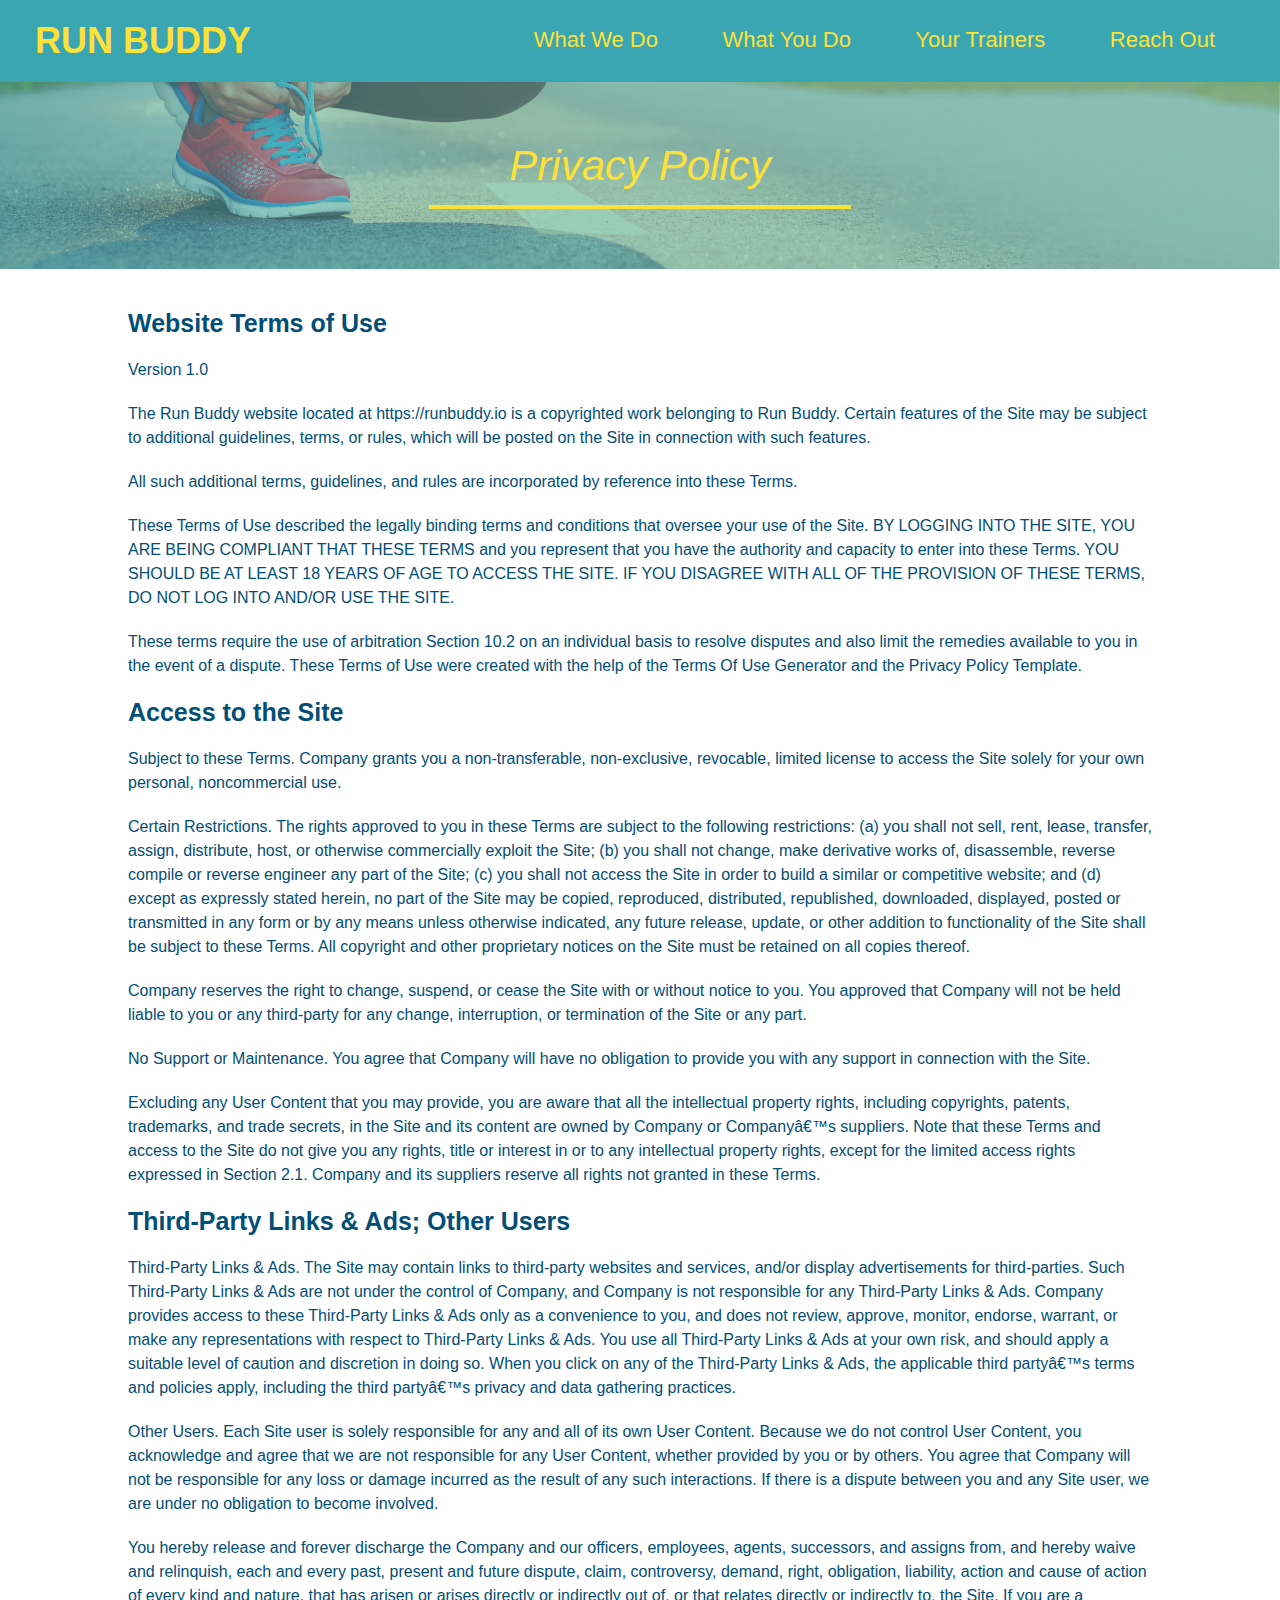
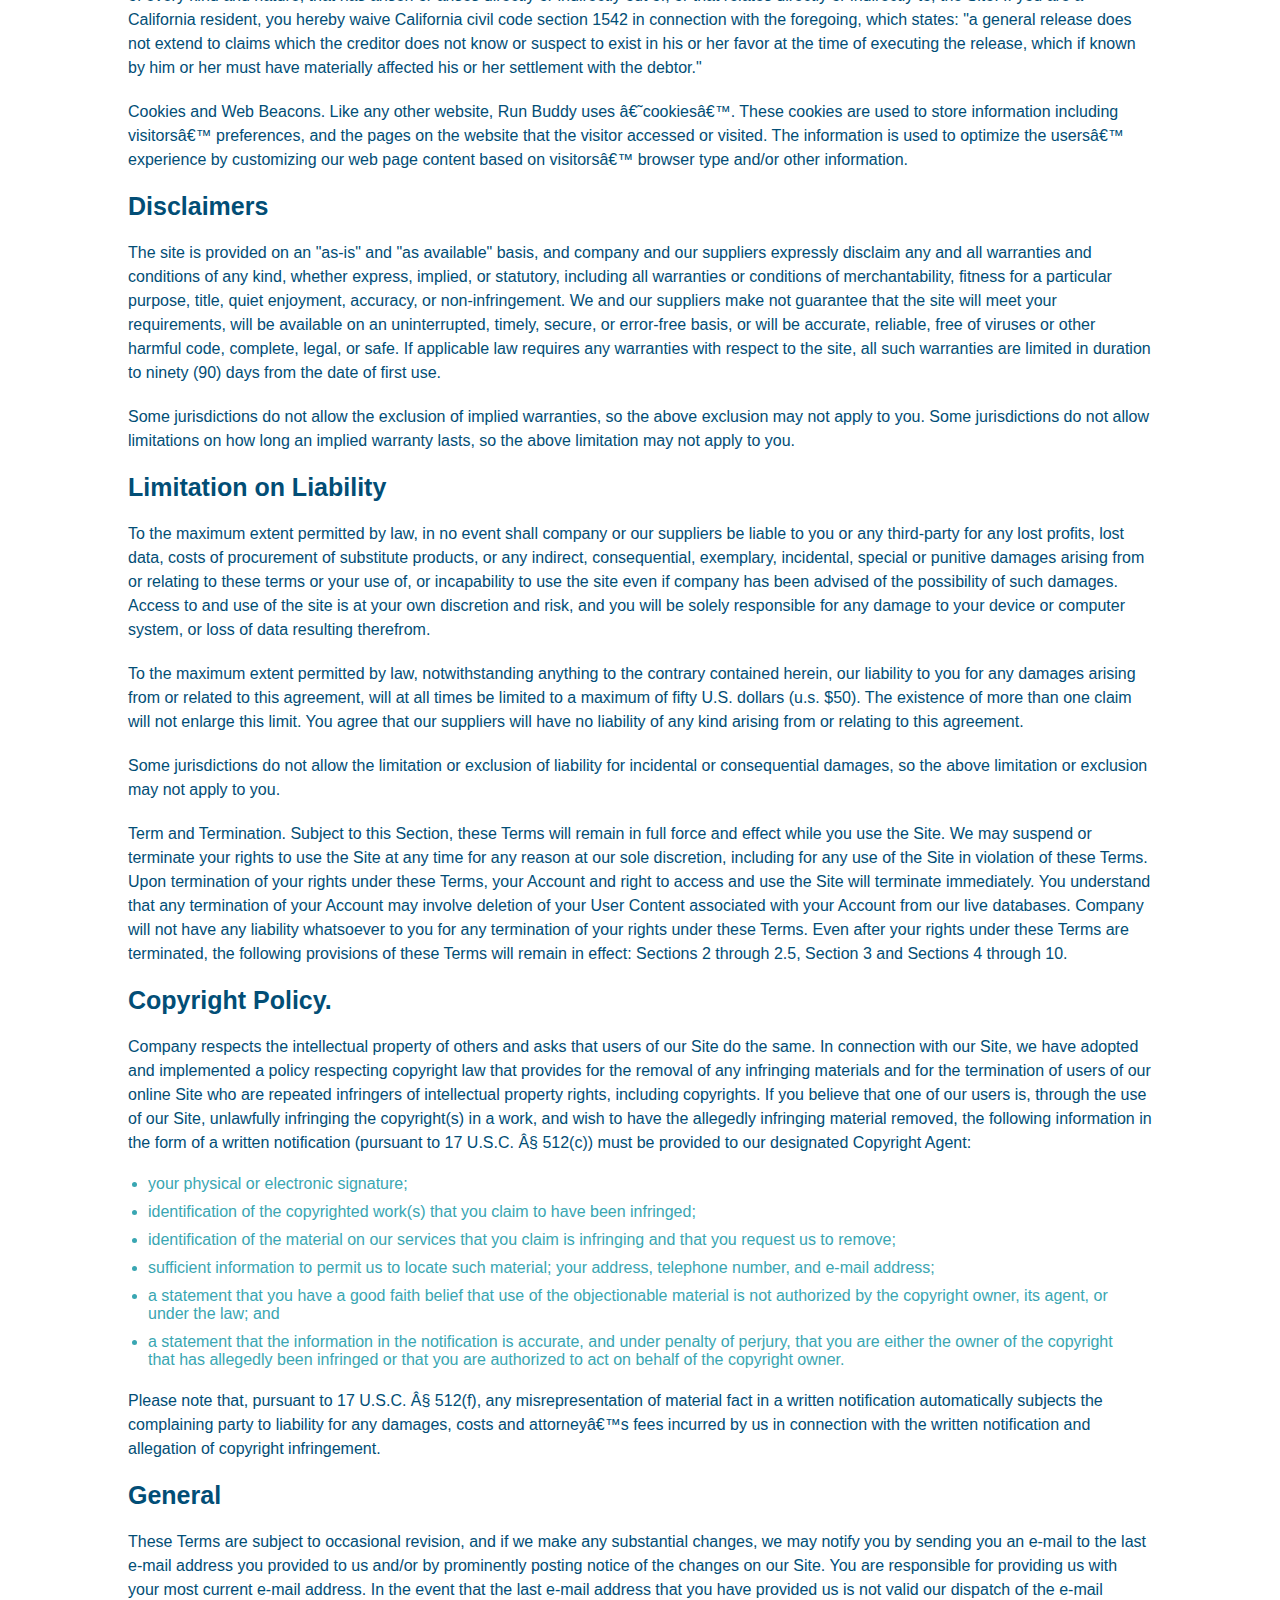
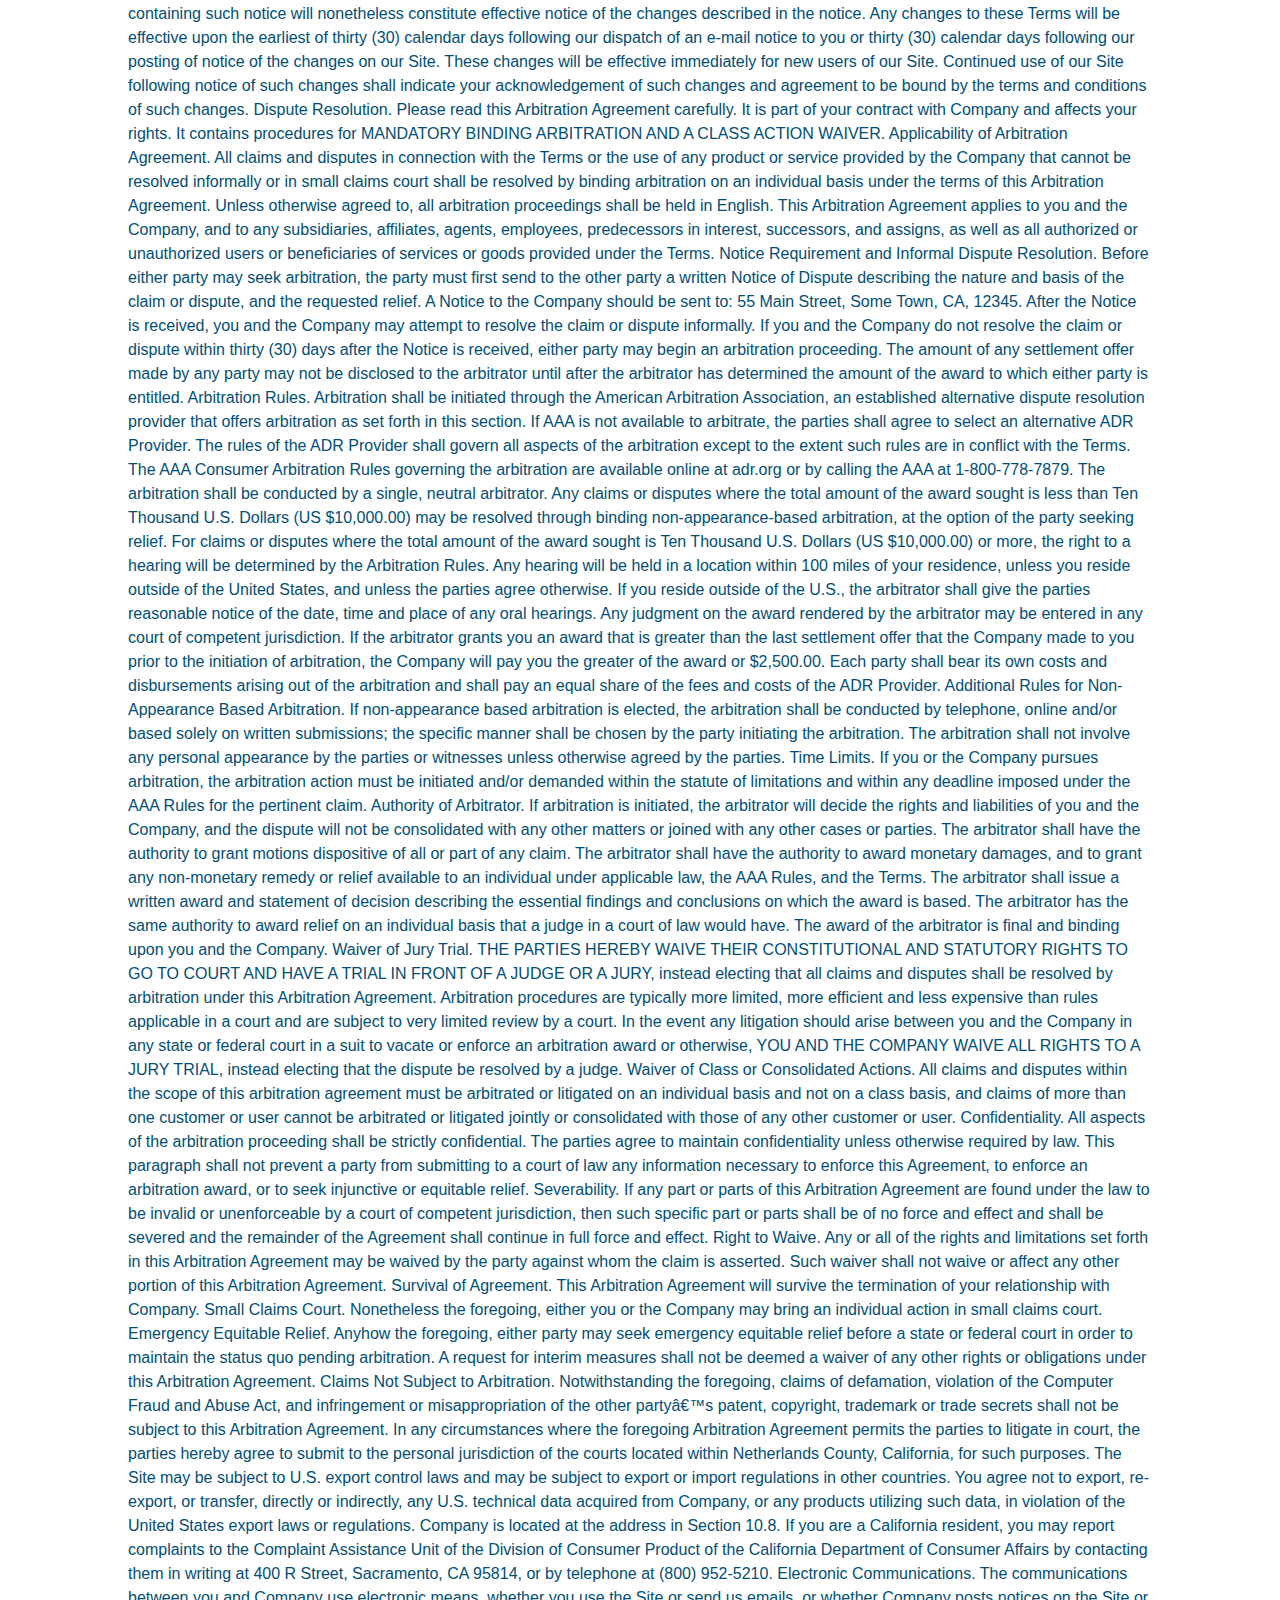
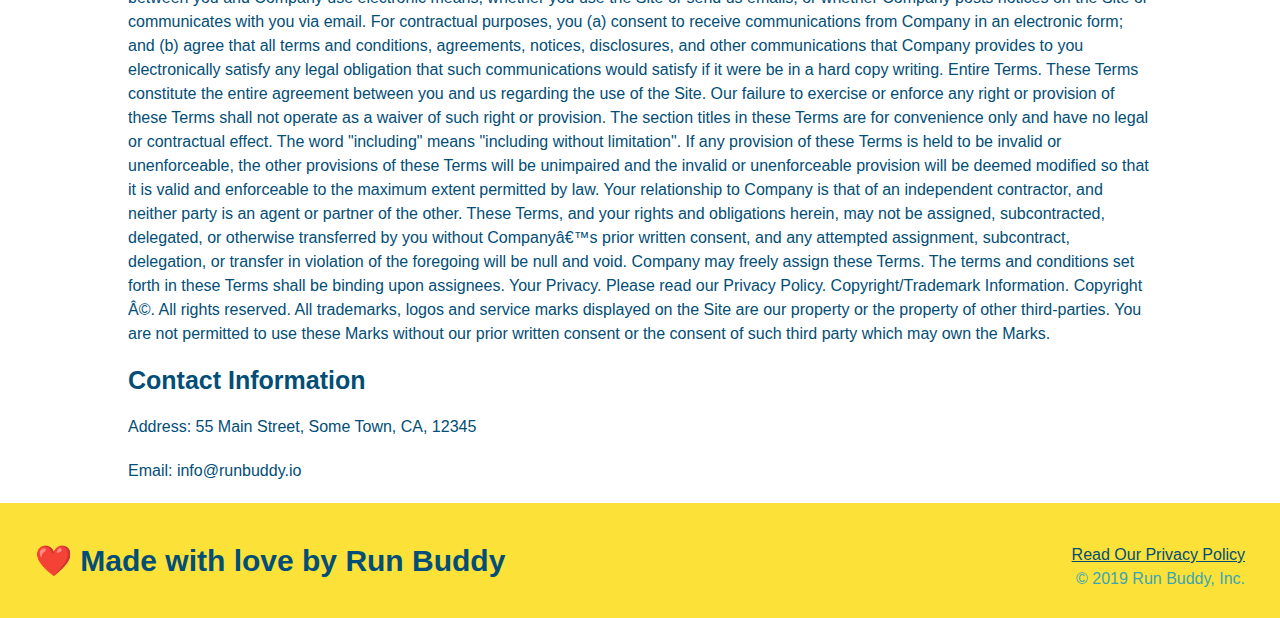
==== privacy-policy.html @ 55a27b43 "privacy policy" ====
<!DOCTYPE html>
<html lang="en">
    <head>
        <meta charset="UTF-8">
        <title>Privacy Policy - Run Buddy</title>
        <link rel="stylesheet" href="./assets/css/style.css">
        <link rel="stylesheet" href="./assets/css/secondary-styles.css">
    </head>
    <body>
        <header>
            <h1>
                <a href="/">RUN BUDDY</a>
              </h1>
              <nav>
                  <!-- Unordered list element-->
              <ul>
                <!-- list item element-->
                <li>
                    <!-- Anchor element-->
                    <a href="index.html#what-we-do">What We Do</a>
                </li>
                <li>
                    <a href="#what-you-do">What You Do</a>
                </li>
                <li>
                    <a href="#your-trainers">Your Trainers</a>
                </li>
                <li>
                    <a href="#reach-out">Reach Out</a>
                </li>
                </ul>
              </nav>
        </header>

        <section class="hero">
            <h2 class="page-title">
                Privacy Policy
            </h2>
        </section>

        <article class="secondary-content">
            <h3>Website Terms of Use</h3>
            <p>Version 1.0</p>
            <p>The Run Buddy website located at https://runbuddy.io is a copyrighted work belonging to Run Buddy. Certain features of the Site may be subject to additional guidelines, terms, or rules, which will be posted on the Site in connection with such features.</p>
            <p>All such additional terms, guidelines, and rules are incorporated by reference into these Terms.</p>
            <p>These Terms of Use described the legally binding terms and conditions that oversee your use of the Site. BY LOGGING INTO THE SITE, YOU ARE BEING COMPLIANT THAT THESE TERMS and you represent that you have the authority and capacity to enter into these Terms. YOU SHOULD BE AT LEAST 18 YEARS OF AGE TO ACCESS THE SITE. IF YOU DISAGREE WITH ALL OF THE PROVISION OF THESE TERMS, DO NOT LOG INTO AND/OR USE THE SITE.</p>
            <p>These terms require the use of arbitration Section 10.2 on an individual basis to resolve disputes and also limit the remedies available to you in the event of a dispute. These Terms of Use were created with the help of the Terms Of Use Generator and the Privacy Policy Template.</p>
            
            <h3>Access to the Site</h3>
            <p>Subject to these Terms. Company grants you a non-transferable, non-exclusive, revocable, limited license to access the Site solely for your own personal, noncommercial use.</p>
            <p>Certain Restrictions. The rights approved to you in these Terms are subject to the following restrictions: (a) you shall not sell, rent, lease, transfer, assign, distribute, host, or otherwise commercially exploit the Site; (b) you shall not change, make derivative works of, disassemble, reverse compile or reverse engineer any part of the Site; (c) you shall not access the Site in order to build a similar or competitive website; and (d) except as expressly stated herein, no part of the Site may be copied, reproduced, distributed, republished, downloaded, displayed, posted or transmitted in any form or by any means unless otherwise indicated, any future release, update, or other addition to functionality of the Site shall be subject to these Terms. All copyright and other proprietary notices on the Site must be retained on all copies thereof.</p>
            <p>Company reserves the right to change, suspend, or cease the Site with or without notice to you. You approved that Company will not be held liable to you or any third-party for any change, interruption, or termination of the Site or any part.</p>
            <p>No Support or Maintenance. You agree that Company will have no obligation to provide you with any support in connection with the Site.</p>
            <p>Excluding any User Content that you may provide, you are aware that all the intellectual property rights, including copyrights, patents, trademarks, and trade secrets, in the Site and its content are owned by Company or Companyâ€™s suppliers. Note that these Terms and access to the Site do not give you any rights, title or interest in or to any intellectual property rights, except for the limited access rights expressed in Section 2.1. Company and its suppliers reserve all rights not granted in these Terms.</p>
            
            <h3>Third-Party Links & Ads; Other Users</h3>
            <p>Third-Party Links & Ads. The Site may contain links to third-party websites and services, and/or display advertisements for third-parties. Such Third-Party Links & Ads are not under the control of Company, and Company is not responsible for any Third-Party Links & Ads. Company provides access to these Third-Party Links & Ads only as a convenience to you, and does not review, approve, monitor, endorse, warrant, or make any representations with respect to Third-Party Links & Ads. You use all Third-Party Links & Ads at your own risk, and should apply a suitable level of caution and discretion in doing so. When you click on any of the Third-Party Links & Ads, the applicable third partyâ€™s terms and policies apply, including the third partyâ€™s privacy and data gathering practices.</p>
            <p>Other Users. Each Site user is solely responsible for any and all of its own User Content. Because we do not control User Content, you acknowledge and agree that we are not responsible for any User Content, whether provided by you or by others. You agree that Company will not be responsible for any loss or damage incurred as the result of any such interactions. If there is a dispute between you and any Site user, we are under no obligation to become involved.</p>
            <p>You hereby release and forever discharge the Company and our officers, employees, agents, successors, and assigns from, and hereby waive and relinquish, each and every past, present and future dispute, claim, controversy, demand, right, obligation, liability, action and cause of action of every kind and nature, that has arisen or arises directly or indirectly out of, or that relates directly or indirectly to, the Site. If you are a California resident, you hereby waive California civil code section 1542 in connection with the foregoing, which states: "a general release does not extend to claims which the creditor does not know or suspect to exist in his or her favor at the time of executing the release, which if known by him or her must have materially affected his or her settlement with the debtor."</p>
            <p>Cookies and Web Beacons. Like any other website, Run Buddy uses â€˜cookiesâ€™. These cookies are used to store information including visitorsâ€™ preferences, and the pages on the website that the visitor accessed or visited. The information is used to optimize the usersâ€™ experience by customizing our web page content based on visitorsâ€™ browser type and/or other information.</p>
            
            <h3>Disclaimers</h3>
            <p>The site is provided on an "as-is" and "as available" basis, and company and our suppliers expressly disclaim any and all warranties and conditions of any kind, whether express, implied, or statutory, including all warranties or conditions of merchantability, fitness for a particular purpose, title, quiet enjoyment, accuracy, or non-infringement. We and our suppliers make not guarantee that the site will meet your requirements, will be available on an uninterrupted, timely, secure, or error-free basis, or will be accurate, reliable, free of viruses or other harmful code, complete, legal, or safe. If applicable law requires any warranties with respect to the site, all such warranties are limited in duration to ninety (90) days from the date of first use.</p>
            <p>Some jurisdictions do not allow the exclusion of implied warranties, so the above exclusion may not apply to you. Some jurisdictions do not allow limitations on how long an implied warranty lasts, so the above limitation may not apply to you.</p>
            
            <h3>Limitation on Liability</h3>
            <p>To the maximum extent permitted by law, in no event shall company or our suppliers be liable to you or any third-party for any lost profits, lost data, costs of procurement of substitute products, or any indirect, consequential, exemplary, incidental, special or punitive damages arising from or relating to these terms or your use of, or incapability to use the site even if company has been advised of the possibility of such damages. Access to and use of the site is at your own discretion and risk, and you will be solely responsible for any damage to your device or computer system, or loss of data resulting therefrom.</p>
            <p>To the maximum extent permitted by law, notwithstanding anything to the contrary contained herein, our liability to you for any damages arising from or related to this agreement, will at all times be limited to a maximum of fifty U.S. dollars (u.s. $50). The existence of more than one claim will not enlarge this limit. You agree that our suppliers will have no liability of any kind arising from or relating to this agreement.</p>
            <p>Some jurisdictions do not allow the limitation or exclusion of liability for incidental or consequential damages, so the above limitation or exclusion may not apply to you.</p>
            <p>Term and Termination. Subject to this Section, these Terms will remain in full force and effect while you use the Site. We may suspend or terminate your rights to use the Site at any time for any reason at our sole discretion, including for any use of the Site in violation of these Terms. Upon termination of your rights under these Terms, your Account and right to access and use the Site will terminate immediately. You understand that any termination of your Account may involve deletion of your User Content associated with your Account from our live databases. Company will not have any liability whatsoever to you for any termination of your rights under these Terms. Even after your rights under these Terms are terminated, the following provisions of these Terms will remain in effect: Sections 2 through 2.5, Section 3 and Sections 4 through 10.</p>
            
            <h3>Copyright Policy.</h3>
            <p>Company respects the intellectual property of others and asks that users of our Site do the same. In connection with our Site, we have adopted and implemented a policy respecting copyright law that provides for the removal of any infringing materials and for the termination of users of our online Site who are repeated infringers of intellectual property rights, including copyrights. If you believe that one of our users is, through the use of our Site, unlawfully infringing the copyright(s) in a work, and wish to have the allegedly infringing material removed, the following information in the form of a written notification (pursuant to 17 U.S.C. Â§ 512(c)) must be provided to our designated Copyright Agent:</p>
            <nav>
                <ul>
                    <li>your physical or electronic signature;</li>
                    <li>identification of the copyrighted work(s) that you claim to have been infringed;</li>
                    <li>identification of the material on our services that you claim is infringing and that you request us to remove;</li>
                    <li>sufficient information to permit us to locate such material; your address, telephone number, and e-mail address;</li>
                    <li>a statement that you have a good faith belief that use of the objectionable material is not authorized by the copyright owner, its agent, or under the law; and</li>
                    <li>a statement that the information in the notification is accurate, and under penalty of perjury, that you are either the owner of the copyright that has allegedly been infringed or that you are authorized to act on behalf of the copyright owner.</li>
                </ul>
            </nav>
            <p>Please note that, pursuant to 17 U.S.C. Â§ 512(f), any misrepresentation of material fact in a written notification automatically subjects the complaining party to liability for any damages, costs and attorneyâ€™s fees incurred by us in connection with the written notification and allegation of copyright infringement.</p>

            <h3>General</h3>
            <p>These Terms are subject to occasional revision, and if we make any substantial changes, we may notify you by sending you an e-mail to the last e-mail address you provided to us and/or by prominently posting notice of the changes on our Site. You are responsible for providing us with your most current e-mail address. In the event that the last e-mail address that you have provided us is not valid our dispatch of the e-mail containing such notice will nonetheless constitute effective notice of the changes described in the notice. Any changes to these Terms will be effective upon the earliest of thirty (30) calendar days following our dispatch of an e-mail notice to you or thirty (30) calendar days following our posting of notice of the changes on our Site. These changes will be effective immediately for new users of our Site. Continued use of our Site following notice of such changes shall indicate your acknowledgement of such changes and agreement to be bound by the terms and conditions of such changes. Dispute Resolution. Please read this Arbitration Agreement carefully. It is part of your contract with Company and affects your rights. It contains procedures for MANDATORY BINDING ARBITRATION AND A CLASS ACTION WAIVER.

                Applicability of Arbitration Agreement. All claims and disputes in connection with the Terms or the use of any product or service provided by the Company that cannot be resolved informally or in small claims court shall be resolved by binding arbitration on an individual basis under the terms of this Arbitration Agreement. Unless otherwise agreed to, all arbitration proceedings shall be held in English. This Arbitration Agreement applies to you and the Company, and to any subsidiaries, affiliates, agents, employees, predecessors in interest, successors, and assigns, as well as all authorized or unauthorized users or beneficiaries of services or goods provided under the Terms.
                
                Notice Requirement and Informal Dispute Resolution. Before either party may seek arbitration, the party must first send to the other party a written Notice of Dispute describing the nature and basis of the claim or dispute, and the requested relief. A Notice to the Company should be sent to: 55 Main Street, Some Town, CA, 12345. After the Notice is received, you and the Company may attempt to resolve the claim or dispute informally. If you and the Company do not resolve the claim or dispute within thirty (30) days after the Notice is received, either party may begin an arbitration proceeding. The amount of any settlement offer made by any party may not be disclosed to the arbitrator until after the arbitrator has determined the amount of the award to which either party is entitled.
                
                Arbitration Rules. Arbitration shall be initiated through the American Arbitration Association, an established alternative dispute resolution provider that offers arbitration as set forth in this section. If AAA is not available to arbitrate, the parties shall agree to select an alternative ADR Provider. The rules of the ADR Provider shall govern all aspects of the arbitration except to the extent such rules are in conflict with the Terms. The AAA Consumer Arbitration Rules governing the arbitration are available online at adr.org or by calling the AAA at 1-800-778-7879. The arbitration shall be conducted by a single, neutral arbitrator. Any claims or disputes where the total amount of the award sought is less than Ten Thousand U.S. Dollars (US $10,000.00) may be resolved through binding non-appearance-based arbitration, at the option of the party seeking relief. For claims or disputes where the total amount of the award sought is Ten Thousand U.S. Dollars (US $10,000.00) or more, the right to a hearing will be determined by the Arbitration Rules. Any hearing will be held in a location within 100 miles of your residence, unless you reside outside of the United States, and unless the parties agree otherwise. If you reside outside of the U.S., the arbitrator shall give the parties reasonable notice of the date, time and place of any oral hearings. Any judgment on the award rendered by the arbitrator may be entered in any court of competent jurisdiction. If the arbitrator grants you an award that is greater than the last settlement offer that the Company made to you prior to the initiation of arbitration, the Company will pay you the greater of the award or $2,500.00. Each party shall bear its own costs and disbursements arising out of the arbitration and shall pay an equal share of the fees and costs of the ADR Provider.
                
                Additional Rules for Non-Appearance Based Arbitration. If non-appearance based arbitration is elected, the arbitration shall be conducted by telephone, online and/or based solely on written submissions; the specific manner shall be chosen by the party initiating the arbitration. The arbitration shall not involve any personal appearance by the parties or witnesses unless otherwise agreed by the parties.
                
                Time Limits. If you or the Company pursues arbitration, the arbitration action must be initiated and/or demanded within the statute of limitations and within any deadline imposed under the AAA Rules for the pertinent claim.
                
                Authority of Arbitrator. If arbitration is initiated, the arbitrator will decide the rights and liabilities of you and the Company, and the dispute will not be consolidated with any other matters or joined with any other cases or parties. The arbitrator shall have the authority to grant motions dispositive of all or part of any claim. The arbitrator shall have the authority to award monetary damages, and to grant any non-monetary remedy or relief available to an individual under applicable law, the AAA Rules, and the Terms. The arbitrator shall issue a written award and statement of decision describing the essential findings and conclusions on which the award is based. The arbitrator has the same authority to award relief on an individual basis that a judge in a court of law would have. The award of the arbitrator is final and binding upon you and the Company.
                
                Waiver of Jury Trial. THE PARTIES HEREBY WAIVE THEIR CONSTITUTIONAL AND STATUTORY RIGHTS TO GO TO COURT AND HAVE A TRIAL IN FRONT OF A JUDGE OR A JURY, instead electing that all claims and disputes shall be resolved by arbitration under this Arbitration Agreement. Arbitration procedures are typically more limited, more efficient and less expensive than rules applicable in a court and are subject to very limited review by a court. In the event any litigation should arise between you and the Company in any state or federal court in a suit to vacate or enforce an arbitration award or otherwise, YOU AND THE COMPANY WAIVE ALL RIGHTS TO A JURY TRIAL, instead electing that the dispute be resolved by a judge.
                
                Waiver of Class or Consolidated Actions. All claims and disputes within the scope of this arbitration agreement must be arbitrated or litigated on an individual basis and not on a class basis, and claims of more than one customer or user cannot be arbitrated or litigated jointly or consolidated with those of any other customer or user.
                
                Confidentiality. All aspects of the arbitration proceeding shall be strictly confidential. The parties agree to maintain confidentiality unless otherwise required by law. This paragraph shall not prevent a party from submitting to a court of law any information necessary to enforce this Agreement, to enforce an arbitration award, or to seek injunctive or equitable relief.
                
                Severability. If any part or parts of this Arbitration Agreement are found under the law to be invalid or unenforceable by a court of competent jurisdiction, then such specific part or parts shall be of no force and effect and shall be severed and the remainder of the Agreement shall continue in full force and effect.
                
                Right to Waive. Any or all of the rights and limitations set forth in this Arbitration Agreement may be waived by the party against whom the claim is asserted. Such waiver shall not waive or affect any other portion of this Arbitration Agreement.
                
                Survival of Agreement. This Arbitration Agreement will survive the termination of your relationship with Company.
                
                Small Claims Court. Nonetheless the foregoing, either you or the Company may bring an individual action in small claims court.
                
                Emergency Equitable Relief. Anyhow the foregoing, either party may seek emergency equitable relief before a state or federal court in order to maintain the status quo pending arbitration. A request for interim measures shall not be deemed a waiver of any other rights or obligations under this Arbitration Agreement.
                
                Claims Not Subject to Arbitration. Notwithstanding the foregoing, claims of defamation, violation of the Computer Fraud and Abuse Act, and infringement or misappropriation of the other partyâ€™s patent, copyright, trademark or trade secrets shall not be subject to this Arbitration Agreement.
                
                In any circumstances where the foregoing Arbitration Agreement permits the parties to litigate in court, the parties hereby agree to submit to the personal jurisdiction of the courts located within Netherlands County, California, for such purposes.
                
                The Site may be subject to U.S. export control laws and may be subject to export or import regulations in other countries. You agree not to export, re-export, or transfer, directly or indirectly, any U.S. technical data acquired from Company, or any products utilizing such data, in violation of the United States export laws or regulations.
                
                Company is located at the address in Section 10.8. If you are a California resident, you may report complaints to the Complaint Assistance Unit of the Division of Consumer Product of the California Department of Consumer Affairs by contacting them in writing at 400 R Street, Sacramento, CA 95814, or by telephone at (800) 952-5210.
                
                Electronic Communications. The communications between you and Company use electronic means, whether you use the Site or send us emails, or whether Company posts notices on the Site or communicates with you via email. For contractual purposes, you (a) consent to receive communications from Company in an electronic form; and (b) agree that all terms and conditions, agreements, notices, disclosures, and other communications that Company provides to you electronically satisfy any legal obligation that such communications would satisfy if it were be in a hard copy writing.
                
                Entire Terms. These Terms constitute the entire agreement between you and us regarding the use of the Site. Our failure to exercise or enforce any right or provision of these Terms shall not operate as a waiver of such right or provision. The section titles in these Terms are for convenience only and have no legal or contractual effect. The word "including" means "including without limitation". If any provision of these Terms is held to be invalid or unenforceable, the other provisions of these Terms will be unimpaired and the invalid or unenforceable provision will be deemed modified so that it is valid and enforceable to the maximum extent permitted by law. Your relationship to Company is that of an independent contractor, and neither party is an agent or partner of the other. These Terms, and your rights and obligations herein, may not be assigned, subcontracted, delegated, or otherwise transferred by you without Companyâ€™s prior written consent, and any attempted assignment, subcontract, delegation, or transfer in violation of the foregoing will be null and void. Company may freely assign these Terms. The terms and conditions set forth in these Terms shall be binding upon assignees.
                
                Your Privacy. Please read our Privacy Policy.
                
                Copyright/Trademark Information. Copyright Â©. All rights reserved. All trademarks, logos and service marks displayed on the Site are our property or the property of other third-parties. You are not permitted to use these Marks without our prior written consent or the consent of such third party which may own the Marks.</p>
                <h3>Contact Information</h3>
                <p>Address: 55 Main Street, Some Town, CA, 12345</p>
                <p>Email: info@runbuddy.io</p>
        </article>

        <footer>
            <h2>❤️ Made with love by Run Buddy</h2>
            <div>
                <a href="#">Read Our Privacy Policy</a><br />
                &copy; 2019 Run Buddy, Inc. 
            </div>
        </footer>
    </body>
</html>
---- assets/css/style.css ----
* {
    margin: 0;
    padding: 0;
    box-sizing: border-box;
}

body {
    font-family: Helvetica, Arial, sans-serif;
    color: #39a6b2;
}

header{
    padding: 20px 35px;
    background-color: #39a6b2;
}

header h1 {
    font-weight: bold;
    font-size: 36px;
    color: #fce138;
    margin: 0;
    display: inline;
}

header a {
    color: #fce138;
    text-decoration: none;
}

header nav {
    float: right;
    margin: 7px 0;
}

header nav ul li {
    display: inline;
}

header nav ul li a {
    margin: 0 30px;
    font-weight: lighter;
    font-size: 22px;
}

.hero {
    background-image: url("../images/hero-bg.jpeg");
    height: 600px;
    background-size: cover;
    background-position: center;
    position: relative;
}

.hero-form {
    background-color: #fce138;
    padding: 20px;
    width: 500px;
    color: #024e76;
    border: solid 3px #024e76;
    position: absolute;
    bottom: 120px;
    right: 140px;
}

.hero-form h3 {
    font-size: 24px;
    margin: 0px;
}

.hero-form p {
    margin: 5px 0 15px 0;
}

.hero-form label {
    margin: 0 5px;
}

.form-input {
    border: 1px solid #024e76;
    display: block;
    padding: 7px 15px;
    font-size: 16px;
    color: #024e76;
    width: 100%;
    margin-bottom: 15px;
}

.hero-form button {
    color:#fce138;
    background-color: #024e76;
    border: none;
    padding: 10px 20px;
    font-size: 16px;
}

.intro {
    text-align: center;
}

.intro p {
    line-height: 1.7;
    color: #39a6b2;
    width: 80%;
    font-size: 20px;
    margin: 0 auto;
}

.steps {
    text-align: center;
    background: #fce138;
}

.steps div {
    margin-bottom: 80px;
}

.steps img {
    width: 15%;
    margin: 10px 0;
}

.steps h3 {
    color: #024e76;
    font-size: 46px;
    margin-top: 10px;
}

.steps p {
    color: #39a6b2;
    font-size: 23px;
}

.steps span {
    font-size: 38px;
}

.section-title {
    font-size: 55px;
    color: #024e76;
    margin-bottom: 35px;
    padding: 0 100px 20px 100px;
    display: inline-block;
    border-bottom: 3px solid;
}

.primary-border {
    border-color: #fce138;
}

.secondary-border {
    border-color: #39a6b2;
}

section {
    padding: 60px;
}

.trainers {
    text-align: center;
}

.trainer {
    width: 900px;
    margin: 0 auto 30px auto;
    background: #024e76;
    color: #fce138;
    overflow: auto;
}

.trainer img {
    width: 35%;
    float: left;
}

.trainer-bio {
    padding: 35px;
    float: left;
    width: 65%;
}

.trainer-bio h3 {
    font-size: 32px;
    margin-bottom: 8px;
}

.trainer-bio h4 {
    font-weight: lighter;
    font-size: 26px;
    margin-bottom: 25px;
}

.trainer-bio p {
    font-size: 17px;
    line-height: 1.3;
}

.text-left {
    text-align: left;
}

.text-right {
    text-align: right;
}

.contact {
    text-align: center;
    background: #024e76;
}

.contact h2 {
    color: #fce138;
}

.contact-info iframe {
    width: 400px;
    height: 400px;
}

.contact-info div {
    width: 410px;
    display: inline-block;
    vertical-align: top;
    text-align: left;
    margin: 30px 0 0 60px;
    color: white;
}

.contact-info h3 {
    color: #fce138;
    font-size: 32px;
}

.contact-info p, .contact-info address {
    margin: 20px 0;
    line-height: 1.5;
    font-size: 20px;
    font-style: normal;
}

.contact-info a {
    color: #fce138;
}

footer{
    background: #fce138;
    width: 100%;
    padding: 40px 35px;
}

footer h2{
    display: inline;
    color: #024e76;
    font-size:  30px;
    margin: 0;
}

footer div {
    float: right;
    line-height: 1.5;
    text-align: right;
}

footer a {
    color: #024e76;
}
---- assets/css/secondary-styles.css ----
.hero {
    background-position: bottom;
    height: auto;
    text-align: center;
    margin-bottom: 40px;
}

.page-title {
    color: #fce138;
    display: inline-block;
    border-bottom: 4px solid #fce138;
    padding: 0 80px 15px 80px;
    font-weight: normal;
    font-size: 42px;
    font-style: italic;
}

.secondary-content {
    width: 80%;
    margin: auto;
    color: #024e76;
}

.secondary-content h3 {
    font-size: 25px;
    margin: 20px 0 20px 0;
}

.secondary-content p {
    font-size: 16px;
    line-height: 1.5;
    margin: 20px 0 20px 0;
}

.secondary-content ul{
    margin: 15px 20px 15px 20px;
}

.secondary-content li {
    color: #39a6b2;
    margin: 10px 0 10px 0;
}
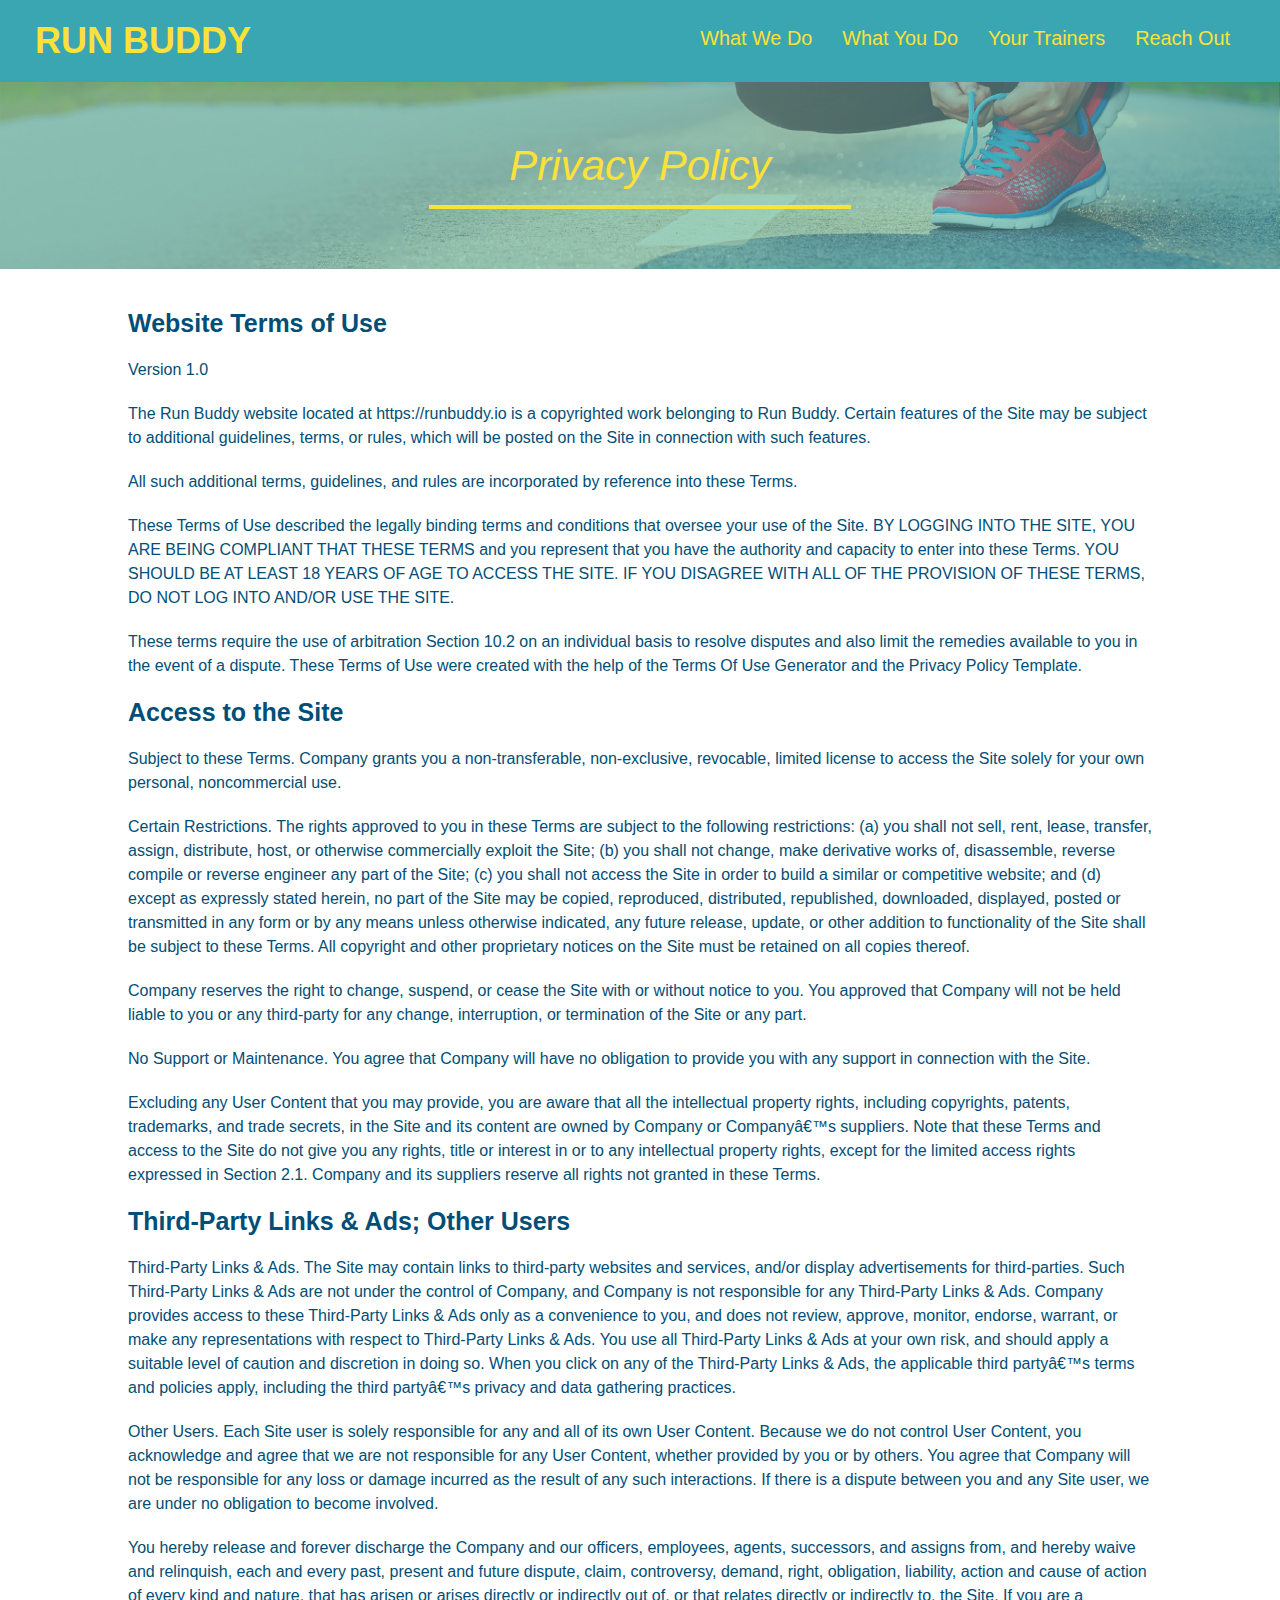
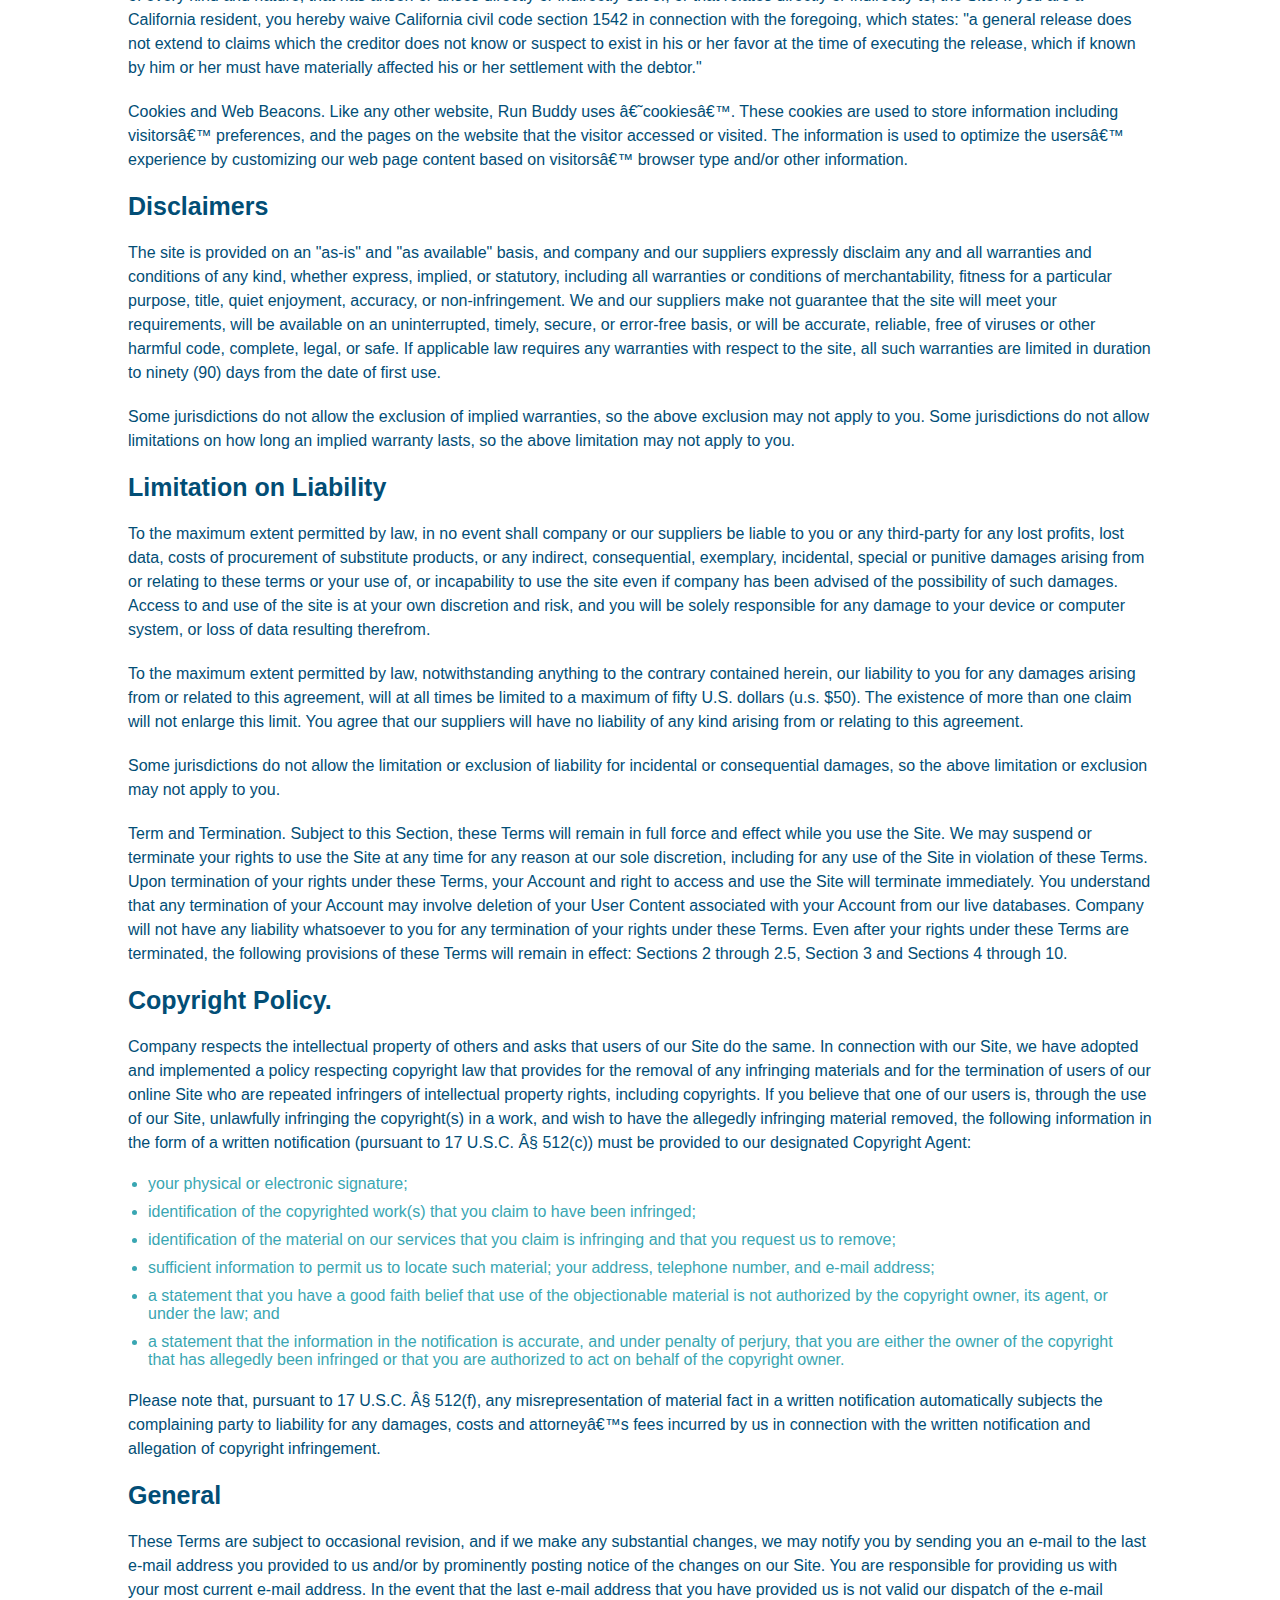
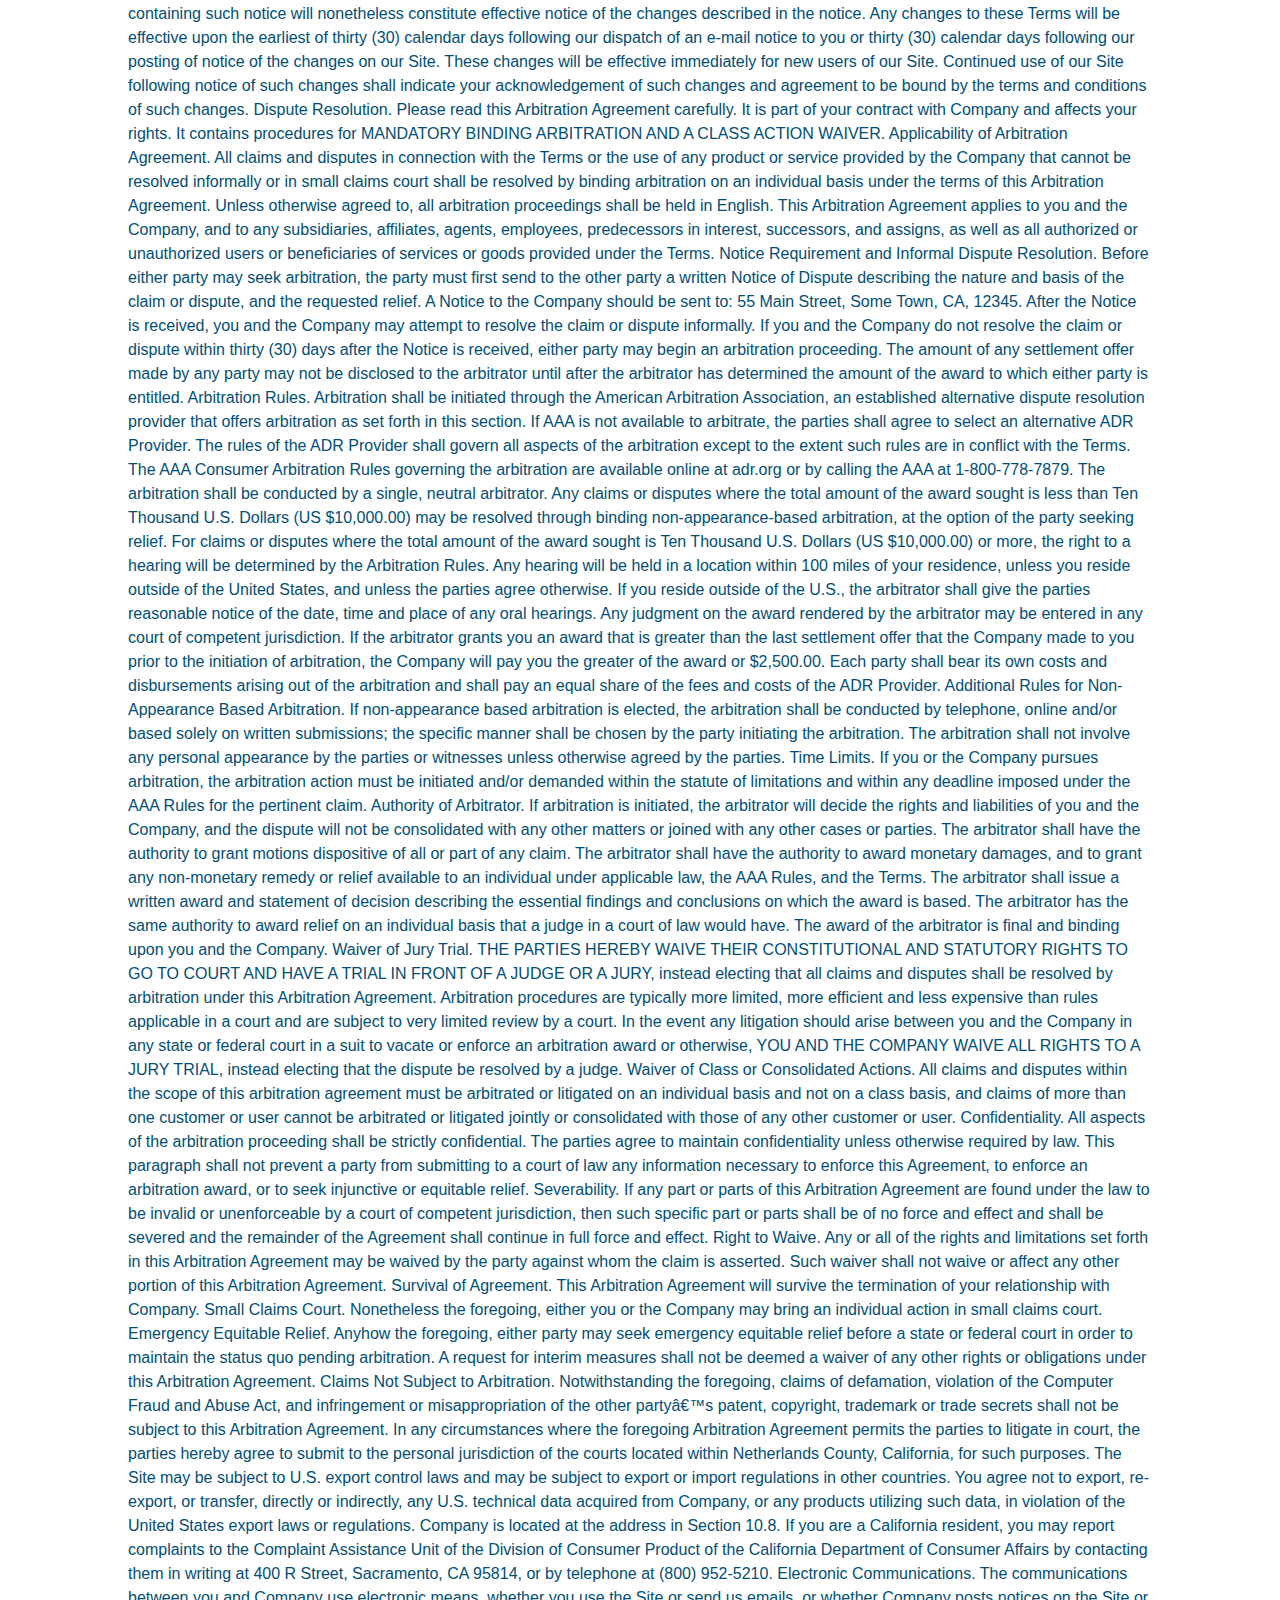
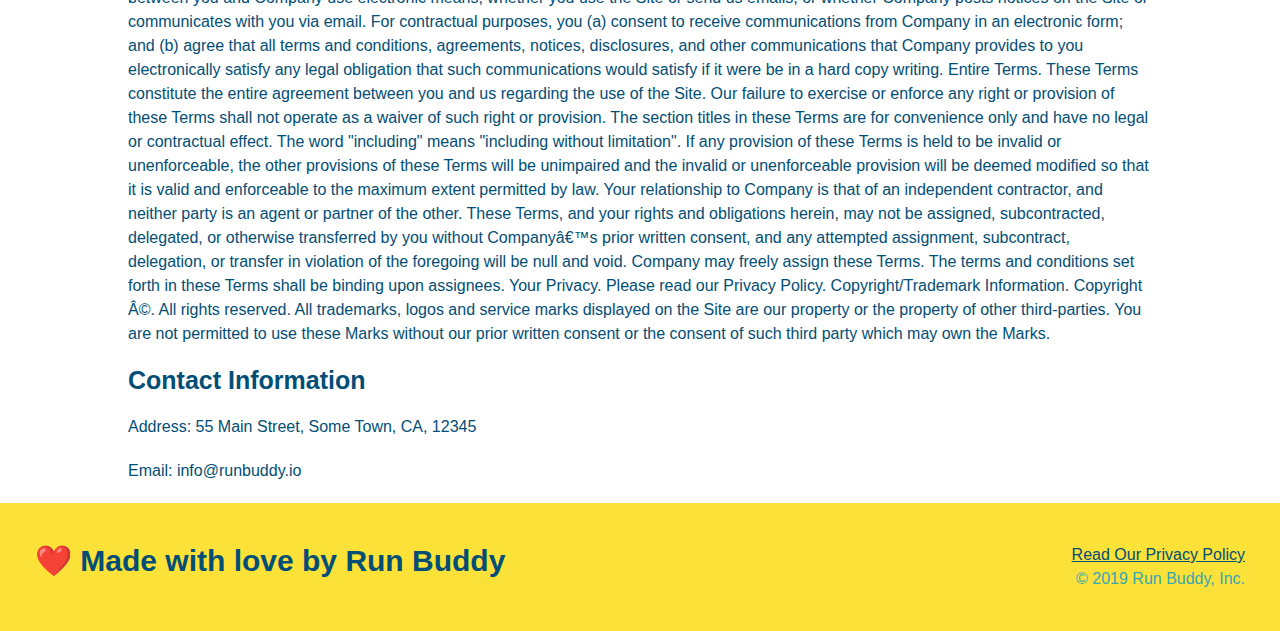
==== commit e43e8fdd: "added media queries" ====
--- a/privacy-policy.html
+++ b/privacy-policy.html
@@ -2,6 +2,7 @@
 <html lang="en">
     <head>
         <meta charset="UTF-8">
+        <meta name="viewport" content="width=device-width, initial-scale=1.0">
         <title>Privacy Policy - Run Buddy</title>
         <link rel="stylesheet" href="./assets/css/style.css">
         <link rel="stylesheet" href="./assets/css/secondary-styles.css">
--- a/assets/css/style.css
+++ b/assets/css/style.css
@@ -12,6 +12,9 @@
 header{
     padding: 20px 35px;
     background-color: #39a6b2;
+    display: flex;
+    justify-content: space-between;
+    flex-wrap: wrap;
 }
 
 header h1 {
@@ -19,7 +22,6 @@
     font-size: 36px;
     color: #fce138;
     margin: 0;
-    display: inline;
 }
 
 header a {
@@ -28,37 +30,55 @@
 }
 
 header nav {
-    float: right;
     margin: 7px 0;
 }
 
-header nav ul li {
-    display: inline;
+header nav ul {
+    display: flex;
+    flex-wrap: wrap;
+    justify-content: space-between;
+    align-items: center;
+    list-style: none;
 }
 
 header nav ul li a {
-    margin: 0 30px;
+    padding: 10px 15px;
     font-weight: lighter;
-    font-size: 22px;
+    font-size: 1.55vw;
 }
 
 .hero {
     background-image: url("../images/hero-bg.jpeg");
-    height: 600px;
     background-size: cover;
     background-position: center;
-    position: relative;
+    display: flex;
+    justify-content: center;
+    flex-wrap: wrap;
+    align-items: flex-start;
+}
+
+.hero-cta {
+    width: 35%;
+    text-align: right;
+    margin: 3.5%;
+    color: #fff;
+    font-size: 18px;
+    line-height: 1.2;
+}
+
+.hero-cta h2 {
+    font-style: italic;
+    font-size: 55px;
+    color: #fce138;
 }
 
 .hero-form {
     background-color: #fce138;
     padding: 20px;
-    width: 500px;
     color: #024e76;
     border: solid 3px #024e76;
-    position: absolute;
-    bottom: 120px;
-    right: 140px;
+    width: 40%;
+    margin: 3.5%;
 }
 
 .hero-form h3 {
@@ -90,10 +110,6 @@
     border: none;
     padding: 10px 20px;
     font-size: 16px;
-}
-
-.intro {
-    text-align: center;
 }
 
 .intro p {
@@ -102,44 +118,69 @@
     width: 80%;
     font-size: 20px;
     margin: 0 auto;
+    text-align: center;
 }
 
 .steps {
+    background: #fce138;
+}
+
+.step {
+    margin: 50px auto;
+    padding-bottom: 50px;
+    width: 80%;
+    border-bottom: 1px solid #39a6b2;
+    display: flex;
+    flex-wrap: wrap;
+    align-items: center;
+    justify-content: space-between;
+}
+
+.step-info {
+    flex: 2 70%;
+    display: flex;
+    flex-wrap: wrap;
+    align-items: center;
+}
+
+.step-img {
+    flex: 1 12%;
+    margin-right: 20px;
+}
+
+.step-img img {
+    max-width: 100%;
+}
+
+.step h3 {
+    color: #024e76;
+    font-size: 46px;
+    flex: 1 30%;
+}
+
+.step-text {
+    flex: 12;
+}
+
+.step-text h4 {
+    font-size: 26px;
+    line-height: 1.5;
+    color: #024e76;
+}
+
+.step-text p {
+    color: #39a6b2;
+    font-size: 18px;
+}
+
+.section-title {
+    font-size: 48px;
+    color: #024e76;
+    border-bottom: 3px solid;
+    padding-bottom: 20px;
     text-align: center;
-    background: #fce138;
-}
-
-.steps div {
-    margin-bottom: 80px;
-}
-
-.steps img {
-    width: 15%;
-    margin: 10px 0;
-}
-
-.steps h3 {
-    color: #024e76;
-    font-size: 46px;
-    margin-top: 10px;
-}
-
-.steps p {
-    color: #39a6b2;
-    font-size: 23px;
-}
-
-.steps span {
-    font-size: 38px;
-}
-
-.section-title {
-    font-size: 55px;
-    color: #024e76;
-    margin-bottom: 35px;
-    padding: 0 100px 20px 100px;
-    display: inline-block;
-    border-bottom: 3px solid;
+    margin: 0 auto 35px auto;
+    width: 50%;
 }
 
 .primary-border {
@@ -155,72 +196,63 @@
 }
 
 .trainers {
-    text-align: center;
+    width: 100%;
+    margin: 0 auto;
+    display: flex;
+    flex-wrap: wrap;
+    justify-content: space-around;
 }
 
 .trainer {
-    width: 900px;
-    margin: 0 auto 30px auto;
+    margin: 20px;
     background: #024e76;
     color: #fce138;
-    overflow: auto;
+    flex: 1;
 }
 
 .trainer img {
-    width: 35%;
-    float: left;
+    width: 100%;
 }
 
 .trainer-bio {
-    padding: 35px;
-    float: left;
-    width: 65%;
+    padding: 25px;
+    line-height: 1.3;
 }
 
 .trainer-bio h3 {
-    font-size: 32px;
-    margin-bottom: 8px;
+    font-size: 28px;
 }
 
 .trainer-bio h4 {
     font-weight: lighter;
-    font-size: 26px;
-    margin-bottom: 25px;
+    font-size: 22px;
+    margin-bottom: 15px;
 }
 
 .trainer-bio p {
     font-size: 17px;
-    line-height: 1.3;
-}
-
-.text-left {
-    text-align: left;
-}
-
-.text-right {
-    text-align: right;
 }
 
 .contact {
-    text-align: center;
     background: #024e76;
 }
 
+.contact-info {
+    display: flex;
+    justify-content: space-between;
+    flex-wrap: wrap;
+}
+
+.contact-info > * {
+    flex: 1;
+    margin: 15px;
+}
+
 .contact h2 {
     color: #fce138;
 }
 
-.contact-info iframe {
-    width: 400px;
-    height: 400px;
-}
-
 .contact-info div {
-    width: 410px;
-    display: inline-block;
-    vertical-align: top;
-    text-align: left;
-    margin: 30px 0 0 60px;
     color: white;
 }
 
@@ -232,8 +264,29 @@
 .contact-info p, .contact-info address {
     margin: 20px 0;
     line-height: 1.5;
-    font-size: 20px;
+    font-size: 16px;
     font-style: normal;
+}
+
+.contact-form input, .contact-form textarea {
+    border: 1px solid #024e76;
+    display: block;
+    padding: 7px 15px;
+    font-size: 16px;
+    color: #024e76;
+    width: 100%;
+    margin-bottom: 15px;
+    margin-top: 5px;
+}
+
+.contact-form button {
+    width: 100%;
+    border: none;
+    background: #fce138;
+    color: #024e76;
+    text-align: center;
+    padding: 15px 0;
+    font-size: 16px;
 }
 
 .contact-info a {
@@ -244,21 +297,31 @@
     background: #fce138;
     width: 100%;
     padding: 40px 35px;
+    display: flex;
+    justify-content: space-between;
+    flex-wrap: wrap;
 }
 
 footer h2{
-    display: inline;
     color: #024e76;
     font-size:  30px;
     margin: 0;
 }
 
 footer div {
-    float: right;
     line-height: 1.5;
     text-align: right;
 }
 
 footer a {
     color: #024e76;
-}+}
+
+.flex-row {
+    display: flex;
+}
+
+/* MEDIA QUERY FOR SMALLER DESKTOP SCREENS AND SMALLER */
+@media screen and (max-width: 980px) {
+   
+  }